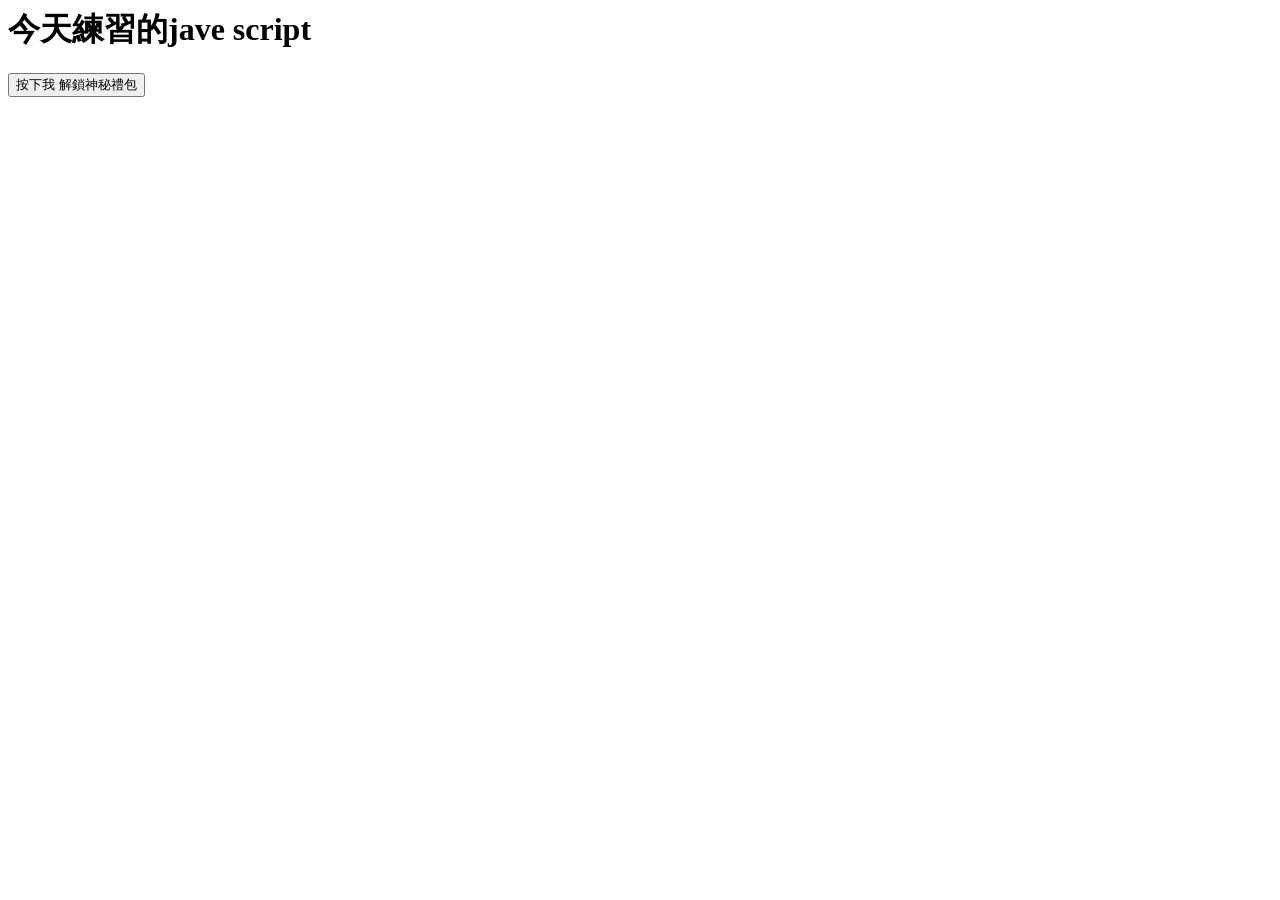
==== js.html @ 96a079f5 "Add files via upload" ====
<HTML>
<HEAD>
<title>今天練習的jave script</title>


</HEAD>
<BODY onclick="document.body.style.background='#F09EA0'">
<h1>今天練習的jave script</h1>
<button onclick="sayhi()">按下我 解鎖神秘禮包</button>
<script>

function sayhi()
{
alert("歡迎來到sss級副本--白客帝國，請努力寫程式，直到你成功用程式養活自己");



}



</script>
</BODY>

</HTML>
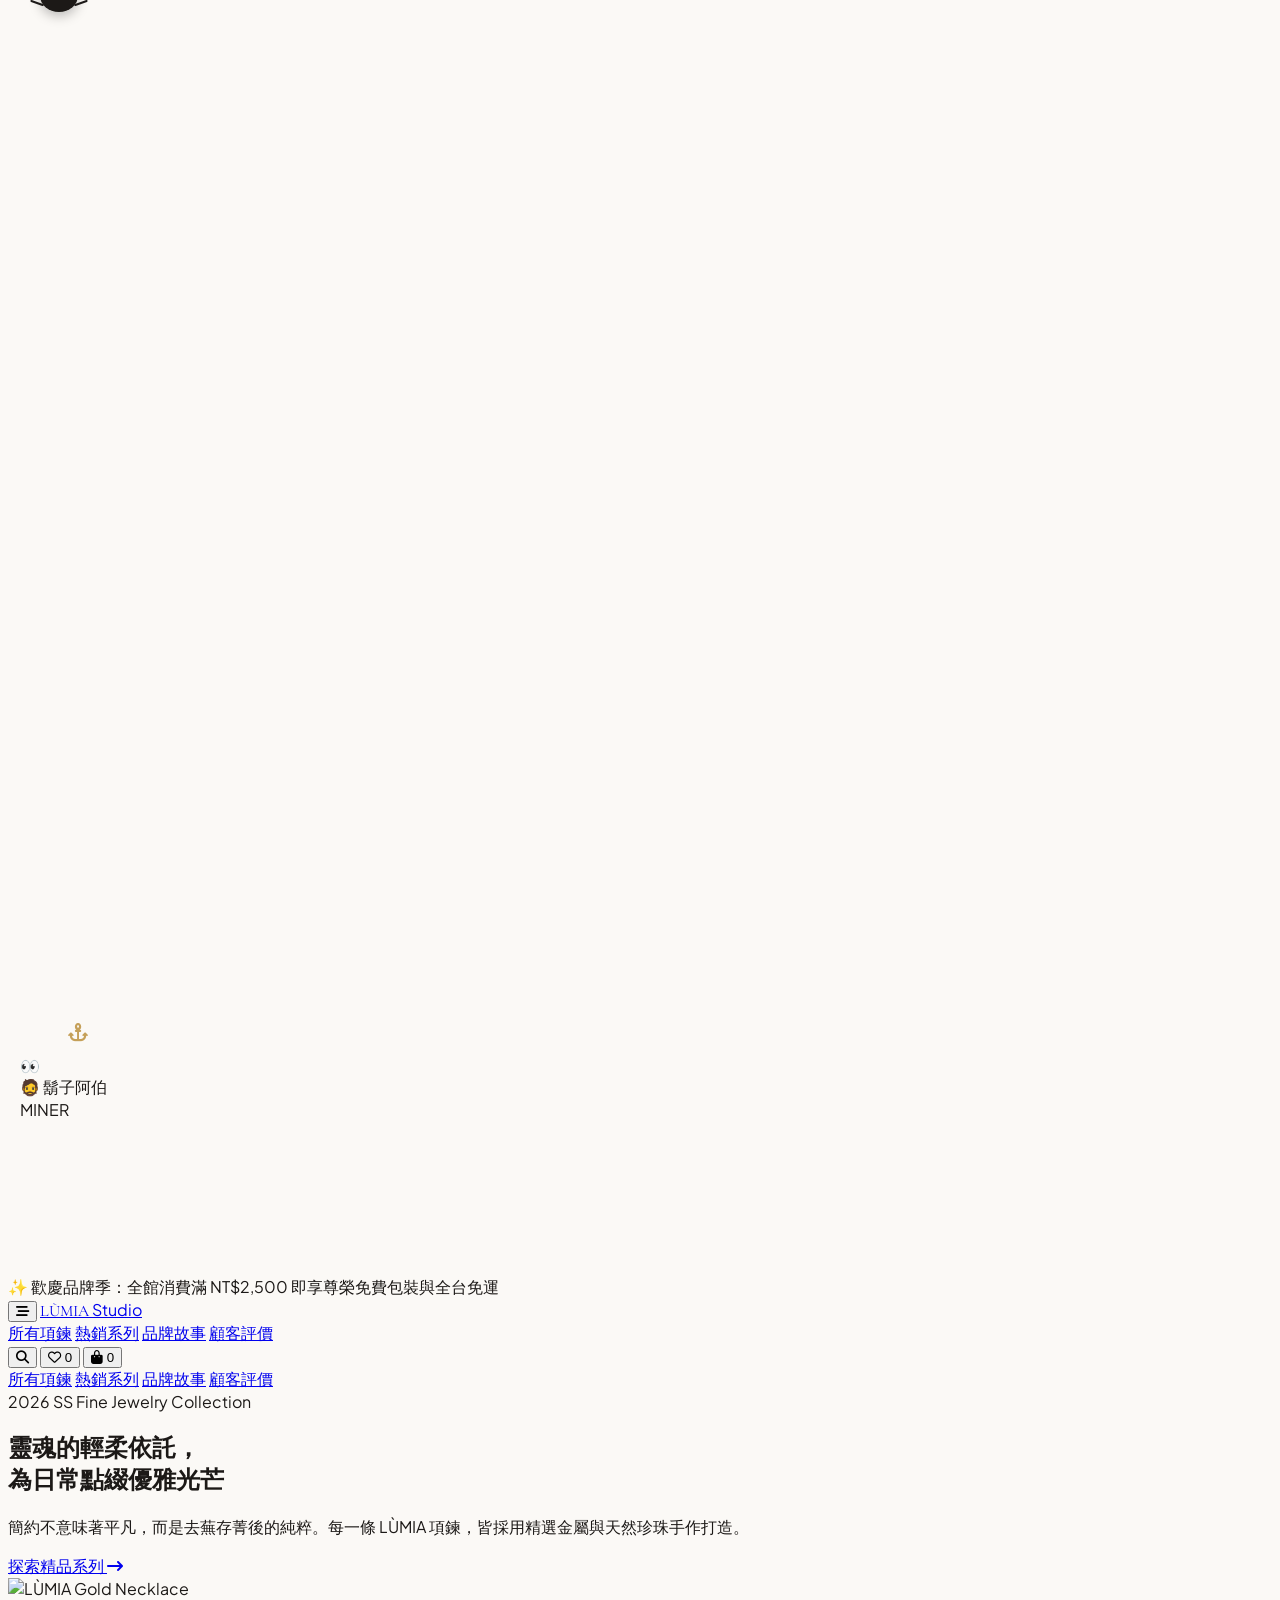
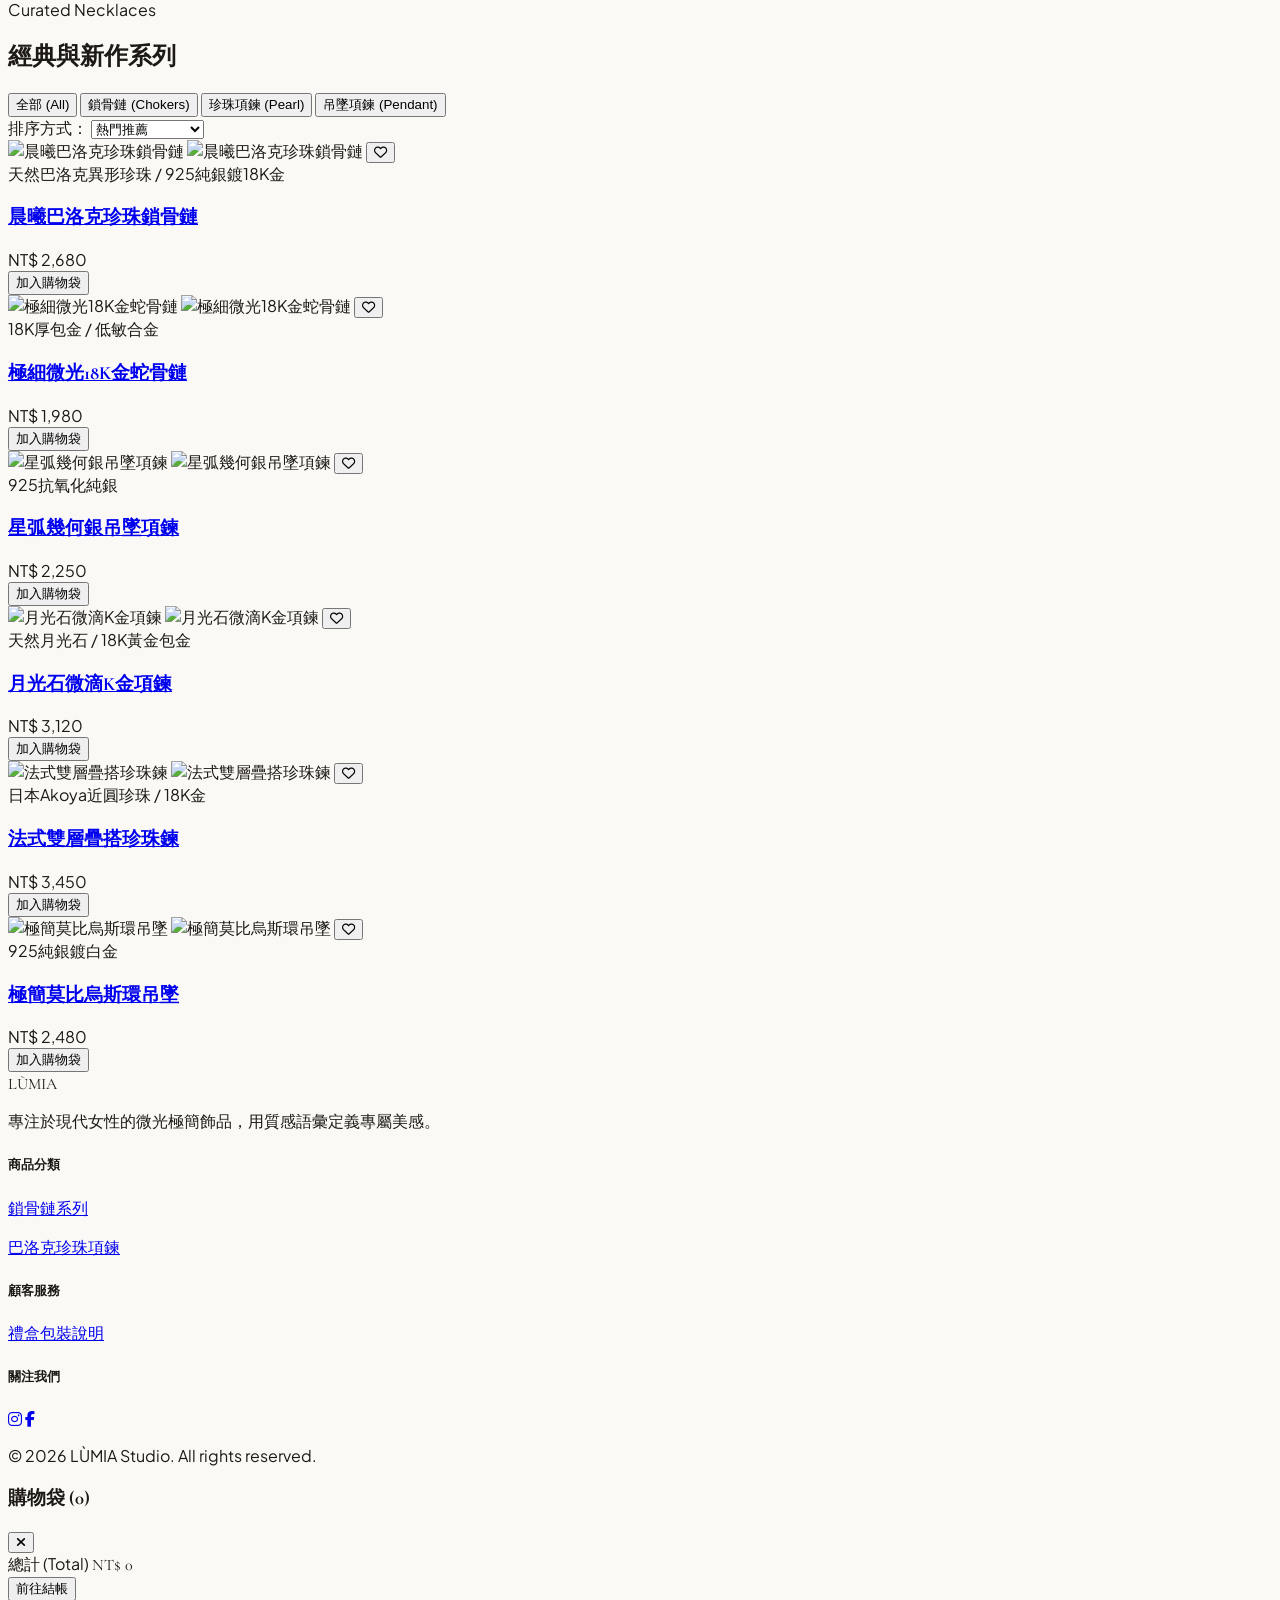
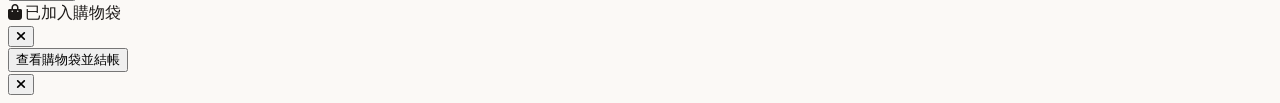
==== commit aad33a2c: "Add files via upload" ====
--- a/js.html
+++ b/js.html
@@ -1,25 +1,1183 @@
-<HTML>
-<HEAD>
-<title>今天練習的jave script</title>
-
-
-</HEAD>
-<BODY onclick="document.body.style.background='#F09EA0'">
-<h1>今天練習的jave script</h1>
-<button onclick="sayhi()">按下我 解鎖神秘禮包</button>
-<script>
-
-function sayhi()
-{
-alert("歡迎來到sss級副本--白客帝國，請努力寫程式，直到你成功用程式養活自己");
-
-
-
-}
-
-
-
-</script>
-</BODY>
-
-</HTML>+<!DOCTYPE html>
+<html lang="zh-TW" class="scroll-smooth">
+<head>
+    <meta charset="UTF-8">
+    <meta name="viewport" content="width=device-width, initial-scale=1.0">
+    <title>LÙMIA Studio | 極簡輕奢飾品．微光雅致項鍊</title>
+    <!-- Tailwind CSS -->
+    <script src="https://cdn.tailwindcss.com"></script>
+    <!-- FontAwesome Icons -->
+    <link rel="stylesheet" href="https://cdnjs.cloudflare.com/ajax/libs/font-awesome/6.4.0/css/all.min.css">
+    <!-- Google Fonts -->
+    <link rel="preconnect" href="https://fonts.googleapis.com">
+    <link rel="preconnect" href="https://fonts.gstatic.com" crossorigin>
+    <link href="https://fonts.googleapis.com/css2?family=Cormorant+Garamond:ital,wght@0,300;0,400;0,600;1,400&family=Plus+Jakarta+Sans:wght@300;400;500;600&family=Press+Start+2P&display=swap" rel="stylesheet">
+
+    <script>
+        tailwind.config = {
+            theme: {
+                extend: {
+                    colors: {
+                        lumia: {
+                            bg: '#FBF9F6',         // 柔和極簡底色
+                            card: '#F5F1EB',       // 卡片背景色
+                            dark: '#1C1917',       // 質感黑
+                            stone: '#57534E',      // 次要文字灰
+                            gold: '#C5A059',       // 精致微光金
+                            goldlight: '#DFCB9B',  // 淺金
+                            sand: '#E7DFD5',       // 線條色
+                        }
+                    },
+                    fontFamily: {
+                        serif: ['"Cormorant Garamond"', 'serif', 'Noto Serif TC'],
+                        sans: ['"Plus Jakarta Sans"', 'sans-serif', 'PingFang TC'],
+                        pixel: ['"Press Start 2P"', 'cursive'],
+                    }
+                }
+            }
+        }
+    </script>
+    <style>
+        body {
+            background-color: #FBF9F6;
+            color: #1C1917;
+            font-family: 'Plus Jakarta Sans', sans-serif;
+            overflow-x: hidden;
+        }
+        .font-serif-title {
+            font-family: 'Cormorant Garamond', serif;
+        }
+        /* Custom Scrollbar */
+        ::-webkit-scrollbar {
+            width: 6px;
+        }
+        ::-webkit-scrollbar-track {
+            background: #FBF9F6;
+        }
+        ::-webkit-scrollbar-thumb {
+            background: #E7DFD5;
+            border-radius: 3px;
+        }
+        ::-webkit-scrollbar-thumb:hover {
+            background: #C5A059;
+        }
+
+        /* 1. Coin Fall Keyframes */
+        @keyframes coinFall {
+            0% {
+                transform: translateY(-50px) rotateY(0deg) scale(0.8);
+                opacity: 1;
+            }
+            80% {
+                opacity: 1;
+            }
+            100% {
+                transform: translateY(calc(100vh + 50px)) rotateY(1080deg) scale(1.1);
+                opacity: 0;
+            }
+        }
+        .animate-coin {
+            position: fixed;
+            z-index: 9999;
+            pointer-events: none;
+            animation: coinFall 2.2s cubic-bezier(0.25, 1, 0.5, 1) forwards;
+        }
+
+        /* 2. Banknote Fall Keyframes */
+        @keyframes noteFall {
+            0% {
+                transform: translateY(-60px) rotateX(0deg) rotateY(0deg) rotateZ(0deg) scale(0.8);
+                opacity: 1;
+            }
+            25% {
+                transform: translateY(25vh) rotateX(45deg) rotateY(180deg) rotateZ(12deg) translateX(30px);
+            }
+            50% {
+                transform: translateY(50vh) rotateX(90deg) rotateY(360deg) rotateZ(-12deg) translateX(-25px);
+            }
+            75% {
+                transform: translateY(75vh) rotateX(135deg) rotateY(540deg) rotateZ(8deg) translateX(20px);
+                opacity: 1;
+            }
+            100% {
+                transform: translateY(calc(100vh + 80px)) rotateX(180deg) rotateY(720deg) rotateZ(0deg) translateX(-10px) scale(1.05);
+                opacity: 0;
+            }
+        }
+        .animate-note {
+            position: fixed;
+            z-index: 9999;
+            pointer-events: none;
+            animation: noteFall 3.2s ease-in-out forwards;
+            box-shadow: 0 4px 10px rgba(0,0,0,0.15);
+            border-radius: 3px;
+            backface-visibility: visible;
+        }
+
+        /* 3. Golden Nugget Fall Keyframes */
+        @keyframes nuggetFall {
+            0% {
+                transform: translateY(-70px) rotate(0deg) scale(0.6);
+                opacity: 1;
+            }
+            80% {
+                opacity: 1;
+            }
+            100% {
+                transform: translateY(calc(100vh + 70px)) rotate(720deg) scale(1.1);
+                opacity: 0;
+            }
+        }
+        .animate-nugget {
+            position: fixed;
+            z-index: 9999;
+            pointer-events: none;
+            animation: nuggetFall 2.5s cubic-bezier(0.5, 0, 0.75, 0) forwards;
+        }
+
+        /* Cute Spider Container */
+        #spiderContainer {
+            position: fixed;
+            top: -160px;
+            left: 40px;
+            z-index: 9990;
+            pointer-events: none;
+            transition: transform 1.2s cubic-bezier(0.34, 1.56, 0.64, 1);
+            display: flex;
+            flex-direction: column;
+            align-items: center;
+        }
+        .spider-thread {
+            width: 1.5px;
+            height: 140px;
+            background: linear-gradient(to bottom, rgba(197, 160, 89, 0.3), rgba(197, 160, 89, 0.9));
+        }
+        .spider-body {
+            width: 38px;
+            height: 32px;
+            background-color: #1C1917;
+            border-radius: 50%;
+            position: relative;
+            box-shadow: 0 4px 12px rgba(0,0,0,0.25);
+            transition: transform 0.3s ease;
+        }
+        @keyframes spiderWiggle {
+            0%, 100% { transform: rotate(0deg) scale(1); }
+            25% { transform: rotate(-15deg) scale(1.1); }
+            75% { transform: rotate(15deg) scale(1.1); }
+        }
+        .spider-dance {
+            animation: spiderWiggle 0.4s ease-in-out infinite;
+        }
+        .spider-eye {
+            width: 6px;
+            height: 6px;
+            background-color: #FFF;
+            border-radius: 50%;
+            position: absolute;
+            top: 10px;
+        }
+        .spider-eye::after {
+            content: '';
+            display: block;
+            width: 3px;
+            height: 3px;
+            background-color: #C5A059;
+            border-radius: 50%;
+            margin-top: 1.5px;
+            margin-left: 1.5px;
+        }
+        .spider-eye.left { left: 10px; }
+        .spider-eye.right { right: 10px; }
+        .spider-leg {
+            position: absolute;
+            width: 14px;
+            height: 2px;
+            background-color: #1C1917;
+            border-radius: 2px;
+        }
+        .spider-leg.l1 { top: 6px; left: -10px; transform: rotate(-25deg); }
+        .spider-leg.l2 { top: 14px; left: -12px; transform: rotate(-5deg); }
+        .spider-leg.l3 { top: 22px; left: -10px; transform: rotate(20deg); }
+        .spider-leg.r1 { top: 6px; right: -10px; transform: rotate(25deg); }
+        .spider-leg.r2 { top: 14px; right: -12px; transform: rotate(5deg); }
+        .spider-leg.r3 { top: 22px; right: -10px; transform: rotate(-20deg); }
+
+        /* Gold Miner Retro Overlay CSS */
+        #minerContainer {
+            position: fixed;
+            bottom: -220px;
+            left: 20px;
+            z-index: 9998;
+            pointer-events: none;
+            transition: transform 0.8s cubic-bezier(0.175, 0.885, 0.32, 1.275);
+        }
+        #minerContainer.active {
+            transform: translateY(-220px);
+        }
+        .miner-bubble {
+            position: absolute;
+            top: -45px;
+            left: 20px;
+            background: #FFF;
+            border: 2px solid #1C1917;
+            padding: 6px 12px;
+            border-radius: 12px;
+            font-family: 'Press Start 2P', monospace;
+            font-size: 10px;
+            color: #C5A059;
+            box-shadow: 2px 2px 0px #1C1917;
+            white-space: nowrap;
+            opacity: 0;
+            transform: scale(0.5);
+            transition: all 0.3s ease;
+        }
+        .miner-bubble.show {
+            opacity: 1;
+            transform: scale(1);
+        }
+        .miner-bubble::after {
+            content: '';
+            position: absolute;
+            bottom: -8px;
+            left: 20px;
+            border-width: 8px 8px 0;
+            border-style: solid;
+            border-color: #1C1917 transparent;
+            display: block;
+            width: 0;
+        }
+
+        /* Mechanical Claw extending upward */
+        #minerClawLine {
+            position: absolute;
+            bottom: 80px;
+            left: 60px;
+            width: 3px;
+            height: 0px;
+            background: #57534E;
+            transition: height 0.6s cubic-bezier(0.25, 1, 0.5, 1);
+            transform-origin: bottom center;
+        }
+        #minerClawHead {
+            position: absolute;
+            top: 0;
+            left: -12px;
+            width: 28px;
+            height: 20px;
+            color: #C5A059;
+            font-size: 18px;
+            transform: translateY(-100%);
+        }
+
+        #miniCartToast {
+            transition: all 0.4s cubic-bezier(0.16, 1, 0.3, 1);
+        }
+    </style>
+</head>
+<body class="relative min-h-screen flex flex-col justify-between selection:bg-lumia-goldlight selection:text-lumia-dark">
+
+    <!-- Canvas for Confetti -->
+    <canvas id="confettiCanvas" class="fixed inset-0 pointer-events-none z-[9999]"></canvas>
+
+    <!-- Canvas for Top-Left Spider Web Drawing -->
+    <canvas id="webCanvas" class="fixed top-0 left-0 w-[360px] h-[360px] pointer-events-none z-[9988]"></canvas>
+
+    <!-- Spider Animation Overlay -->
+    <div id="spiderContainer">
+        <div class="spider-thread"></div>
+        <div class="spider-body" id="spiderBody">
+            <div class="spider-eye left"></div>
+            <div class="spider-eye right"></div>
+            <div class="spider-leg l1"></div>
+            <div class="spider-leg l2"></div>
+            <div class="spider-leg l3"></div>
+            <div class="spider-leg r1"></div>
+            <div class="spider-leg r2"></div>
+            <div class="spider-leg r3"></div>
+        </div>
+    </div>
+
+    <!-- Retro Gold Miner Easter Egg Container -->
+    <div id="minerContainer" class="flex flex-col items-center">
+        <!-- Dialog Bubble -->
+        <div class="miner-bubble" id="minerBubble">JACKPOT! 💎</div>
+        
+        <!-- Claw Container -->
+        <div id="minerClawLine">
+            <div id="minerClawHead"><i class="fa-solid fa-anchor"></i></div>
+        </div>
+
+        <!-- Miner Character Graphic -->
+        <div class="relative w-32 h-32 bg-amber-100 rounded-t-full border-4 border-lumia-dark p-2 flex flex-col items-center justify-end shadow-2xl">
+            <!-- Miner Hat with Headlamp -->
+            <div class="absolute top-2 w-20 h-6 bg-yellow-600 rounded-t-lg border-2 border-lumia-dark flex justify-center items-center">
+                <div class="w-4 h-4 bg-yellow-300 rounded-full border border-lumia-dark animate-pulse shadow-[0_0_8px_#EAB308]"></div>
+            </div>
+            <!-- Beard & Eyes -->
+            <div class="text-center font-bold text-xs text-lumia-dark mt-6">
+                <div class="flex space-x-3 justify-center text-sm"><span>👀</span></div>
+                <div class="bg-amber-800 text-white px-2 py-0.5 rounded mt-1 text-[10px]">🧔 鬍子阿伯</div>
+            </div>
+            <!-- Denim Dungarees -->
+            <div class="w-24 h-10 bg-blue-700 rounded-t-md border-t-2 border-lumia-dark text-[8px] text-white flex items-center justify-center font-pixel">
+                MINER
+            </div>
+        </div>
+    </div>
+
+    <!-- Top Announcement Bar -->
+    <div class="bg-lumia-dark text-lumia-bg text-xs tracking-widest text-center py-2 px-4 uppercase">
+        ✨ 歡慶品牌季：全館消費滿 NT$2,500 即享尊榮免費包裝與全台免運
+    </div>
+
+    <!-- Header Navigation -->
+    <header class="sticky top-0 z-40 bg-lumia-bg/90 backdrop-blur-md border-b border-lumia-sand/50 transition-all duration-300" id="mainHeader">
+        <div class="max-w-7xl mx-auto px-4 sm:px-6 lg:px-8 h-20 flex items-center justify-between">
+            <button id="mobileMenuBtn" onclick="toggleMobileMenu()" class="md:hidden text-lumia-dark p-2 focus:outline-none">
+                <i class="fa-solid fa-bars-staggered text-xl"></i>
+            </button>
+
+            <!-- Brand Logo -->
+            <a href="#" class="flex flex-col items-center group">
+                <span class="font-serif-title text-2xl sm:text-3xl tracking-[0.25em] font-light text-lumia-dark group-hover:text-lumia-gold transition-colors duration-300">LÙMIA</span>
+                <span class="text-[9px] tracking-[0.3em] uppercase text-lumia-stone -mt-1">Studio</span>
+            </a>
+
+            <!-- Desktop Nav Links -->
+            <nav class="hidden md:flex space-x-8 text-sm tracking-widest font-light text-lumia-dark">
+                <a href="#shop" class="hover:text-lumia-gold transition-colors duration-200 py-1 border-b border-transparent hover:border-lumia-gold">所有項鍊</a>
+                <a href="#popular" class="hover:text-lumia-gold transition-colors duration-200 py-1 border-b border-transparent hover:border-lumia-gold">熱銷系列</a>
+                <a href="#about" class="hover:text-lumia-gold transition-colors duration-200 py-1 border-b border-transparent hover:border-lumia-gold">品牌故事</a>
+                <a href="#reviews" class="hover:text-lumia-gold transition-colors duration-200 py-1 border-b border-transparent hover:border-lumia-gold">顧客評價</a>
+            </nav>
+
+            <!-- Header Actions -->
+            <div class="flex items-center space-x-5 text-lumia-dark">
+                <button onclick="alert('搜尋功能已準備就緒，請輸入關聯關鍵字！')" class="hover:text-lumia-gold transition-colors p-1" title="搜尋">
+                    <i class="fa-solid fa-magnifying-glass text-lg"></i>
+                </button>
+                <button onclick="alert('開啟您的願望收藏清單')" class="hover:text-lumia-gold transition-colors p-1 relative" title="收藏清單">
+                    <i class="fa-regular fa-heart text-lg"></i>
+                    <span id="wishlistCount" class="hidden absolute -top-1.5 -right-2 bg-lumia-gold text-white text-[10px] w-4 h-4 rounded-full flex items-center justify-center font-medium">0</span>
+                </button>
+                <button onclick="toggleCartModal()" class="hover:text-lumia-gold transition-colors p-1 relative" title="購物車">
+                    <i class="fa-solid fa-bag-shopping text-lg"></i>
+                    <span id="cartBadge" class="hidden absolute -top-1.5 -right-2 bg-lumia-dark text-white text-[10px] w-4 h-4 rounded-full flex items-center justify-center font-medium">0</span>
+                </button>
+            </div>
+        </div>
+
+        <div id="mobileMenu" class="hidden md:hidden bg-lumia-bg border-b border-lumia-sand px-6 py-6 transition-all">
+            <nav class="flex flex-col space-y-4 text-center tracking-widest text-sm">
+                <a href="#shop" onclick="closeMobileMenu()" class="py-2 border-b border-lumia-sand/40">所有項鍊</a>
+                <a href="#popular" onclick="closeMobileMenu()" class="py-2 border-b border-lumia-sand/40">熱銷系列</a>
+                <a href="#about" onclick="closeMobileMenu()" class="py-2 border-b border-lumia-sand/40">品牌故事</a>
+                <a href="#reviews" onclick="closeMobileMenu()" class="py-2">顧客評價</a>
+            </nav>
+        </div>
+    </header>
+
+    <section class="relative bg-lumia-card/50 overflow-hidden py-16 lg:py-24 border-b border-lumia-sand/40">
+        <div class="max-w-7xl mx-auto px-4 sm:px-6 lg:px-8">
+            <div class="grid grid-cols-1 lg:grid-cols-12 gap-12 items-center">
+                
+                <div class="lg:col-span-5 space-y-6 text-center lg:text-left z-10">
+                    <div class="inline-block px-3 py-1 bg-lumia-sand/50 rounded-full text-xs tracking-widest text-lumia-stone uppercase">
+                        2026 SS Fine Jewelry Collection
+                    </div>
+                    <h1 class="font-serif-title text-4xl sm:text-5xl lg:text-6xl font-light text-lumia-dark leading-tight">
+                        靈魂的輕柔依託，<br>
+                        <span class="italic font-normal text-lumia-gold">為日常點綴優雅光芒</span>
+                    </h1>
+                    <p class="text-lumia-stone font-light leading-relaxed text-sm sm:text-base max-w-md mx-auto lg:mx-0">
+                        簡約不意味著平凡，而是去蕪存菁後的純粹。每一條 LÙMIA 項鍊，皆採用精選金屬與天然珍珠手作打造。
+                    </p>
+                    <div class="pt-4 flex flex-col sm:flex-row gap-4 justify-center lg:justify-start">
+                        <a href="#shop" class="inline-flex items-center justify-center px-8 py-3.5 bg-lumia-dark text-lumia-bg text-sm tracking-widest hover:bg-lumia-gold transition-colors duration-300 shadow-sm rounded-none">
+                            探索精品系列 <i class="fa-solid fa-arrow-right-long ml-3 text-xs"></i>
+                        </a>
+                    </div>
+                </div>
+
+                <div class="lg:col-span-7 relative">
+                    <div class="relative mx-auto max-w-md lg:max-w-none">
+                        <div class="aspect-[4/5] sm:aspect-[16/11] rounded-2xl overflow-hidden shadow-2xl relative">
+                            <img src="https://images.unsplash.com/photo-1599643478518-a784e5dc4c8f?q=80&w=1200&auto=format&fit=crop" 
+                                 alt="LÙMIA Gold Necklace" 
+                                 class="w-full h-full object-cover transform hover:scale-105 transition-transform duration-700 ease-out">
+                            <div class="absolute inset-0 bg-gradient-to-t from-black/30 via-transparent to-transparent"></div>
+                        </div>
+                    </div>
+                </div>
+
+            </div>
+        </div>
+    </section>
+
+    <main class="max-w-7xl mx-auto px-4 sm:px-6 lg:px-8 py-16 flex-grow" id="shop">
+        
+        <div class="text-center max-w-2xl mx-auto mb-12 space-y-3">
+            <span class="text-xs tracking-[0.3em] uppercase text-lumia-gold font-medium">Curated Necklaces</span>
+            <h2 class="font-serif-title text-3xl sm:text-4xl text-lumia-dark font-light">經典與新作系列</h2>
+            <div class="w-12 h-[1px] bg-lumia-gold mx-auto"></div>
+        </div>
+
+        <div class="flex flex-col md:flex-row justify-between items-center pb-8 border-b border-lumia-sand gap-6">
+            <div class="flex flex-wrap justify-center gap-2 sm:gap-3" id="categoryFilters">
+                <button onclick="filterCategory('all')" class="cat-btn active border border-lumia-dark bg-lumia-dark text-white px-4 py-2 text-xs tracking-wider transition-all duration-200">
+                    全部 (All)
+                </button>
+                <button onclick="filterCategory('choker')" class="cat-btn border border-lumia-sand bg-white text-lumia-dark hover:border-lumia-dark px-4 py-2 text-xs tracking-wider transition-all duration-200">
+                    鎖骨鏈 (Chokers)
+                </button>
+                <button onclick="filterCategory('pearl')" class="cat-btn border border-lumia-sand bg-white text-lumia-dark hover:border-lumia-dark px-4 py-2 text-xs tracking-wider transition-all duration-200">
+                    珍珠項鍊 (Pearl)
+                </button>
+                <button onclick="filterCategory('pendant')" class="cat-btn border border-lumia-sand bg-white text-lumia-dark hover:border-lumia-dark px-4 py-2 text-xs tracking-wider transition-all duration-200">
+                    吊墜項鍊 (Pendant)
+                </button>
+            </div>
+
+            <div class="flex items-center space-x-2 text-xs text-lumia-stone">
+                <label for="sortSelect" class="whitespace-nowrap">排序方式：</label>
+                <select id="sortSelect" onchange="handleSortChange()" class="bg-white border border-lumia-sand rounded-none px-3 py-2 text-xs text-lumia-dark focus:outline-none focus:border-lumia-gold cursor-pointer">
+                    <option value="featured">熱門推薦</option>
+                    <option value="price-low">價格：由低到高</option>
+                    <option value="price-high">價格：由高到低</option>
+                </select>
+            </div>
+        </div>
+
+        <div id="productGrid" class="grid grid-cols-1 sm:grid-cols-2 lg:grid-cols-3 gap-x-8 gap-y-12 mt-10">
+            <!-- Dynamic Ingestion -->
+        </div>
+
+    </main>
+
+    <footer class="bg-lumia-bg border-t border-lumia-sand/60 py-12 text-lumia-stone text-xs mt-12">
+        <div class="max-w-7xl mx-auto px-4 sm:px-6 lg:px-8 grid grid-cols-1 md:grid-cols-4 gap-8">
+            <div class="space-y-3">
+                <span class="font-serif-title text-2xl tracking-[0.2em] font-light text-lumia-dark">LÙMIA</span>
+                <p class="font-light text-lumia-stone leading-relaxed">專注於現代女性的微光極簡飾品，用質感語彙定義專屬美感。</p>
+            </div>
+            <div class="space-y-2">
+                <h5 class="text-lumia-dark font-medium uppercase tracking-wider mb-3">商品分類</h5>
+                <p><a href="#shop" onclick="filterCategory('choker')" class="hover:text-lumia-gold">鎖骨鏈系列</a></p>
+                <p><a href="#shop" onclick="filterCategory('pearl')" class="hover:text-lumia-gold">巴洛克珍珠項鍊</a></p>
+            </div>
+            <div class="space-y-2">
+                <h5 class="text-lumia-dark font-medium uppercase tracking-wider mb-3">顧客服務</h5>
+                <p><a href="javascript:void(0)" onclick="alert('全館皆附贈精品提袋與擦拭布')" class="hover:text-lumia-gold">禮盒包裝說明</a></p>
+            </div>
+            <div class="space-y-3">
+                <h5 class="text-lumia-dark font-medium uppercase tracking-wider mb-3">關注我們</h5>
+                <div class="flex space-x-4 text-base text-lumia-dark">
+                    <a href="#" class="hover:text-lumia-gold"><i class="fa-brands fa-instagram"></i></a>
+                    <a href="#" class="hover:text-lumia-gold"><i class="fa-brands fa-facebook-f"></i></a>
+                </div>
+            </div>
+        </div>
+        <div class="max-w-7xl mx-auto px-4 sm:px-6 lg:px-8 mt-12 pt-6 border-t border-lumia-sand/40 flex justify-between items-center text-[11px]">
+            <p>&copy; 2026 LÙMIA Studio. All rights reserved.</p>
+        </div>
+    </footer>
+
+    <!-- Slide-over Shopping Cart Drawer -->
+    <div id="cartModal" class="fixed inset-0 z-50 overflow-hidden pointer-events-none transition-opacity duration-300 opacity-0">
+        <div id="cartBackdrop" onclick="toggleCartModal()" class="absolute inset-0 bg-black/40 backdrop-blur-sm transition-opacity"></div>
+        <div class="fixed inset-y-0 right-0 max-w-full flex pl-10">
+            <div class="w-screen max-w-md bg-lumia-bg shadow-2xl flex flex-col pointer-events-auto transform translate-x-full transition-transform duration-300 ease-in-out" id="cartPanel">
+                <div class="p-6 border-b border-lumia-sand flex items-center justify-between">
+                    <h3 class="font-serif-title text-xl text-lumia-dark font-normal">購物袋 (<span id="cartCountHeader">0</span>)</h3>
+                    <button onclick="toggleCartModal()" class="text-lumia-stone hover:text-lumia-dark">
+                        <i class="fa-solid fa-xmark text-lg"></i>
+                    </button>
+                </div>
+                <div id="cartItemsContainer" class="flex-grow overflow-y-auto p-6 space-y-6"></div>
+                <div class="p-6 border-t border-lumia-sand bg-white space-y-4">
+                    <div class="flex justify-between text-sm font-medium text-lumia-dark pt-2 border-t border-lumia-sand">
+                        <span>總計 (Total)</span>
+                        <span id="cartTotal" class="text-base font-serif-title font-semibold text-lumia-gold">NT$ 0</span>
+                    </div>
+                    <button onclick="handleCheckout()" class="w-full bg-lumia-dark text-white py-3.5 text-xs tracking-widest uppercase hover:bg-lumia-gold transition-colors duration-300 font-medium">
+                        前往結帳
+                    </button>
+                </div>
+            </div>
+        </div>
+    </div>
+
+    <!-- Floating Mini Cart Tooltip Notification -->
+    <div id="miniCartToast" class="fixed top-24 right-6 z-50 max-w-sm w-full bg-white border border-lumia-sand shadow-2xl rounded-none p-4 transform translate-y-[-20px] opacity-0 pointer-events-none">
+        <div class="flex items-center justify-between border-b border-lumia-sand/40 pb-2 mb-3">
+            <div class="flex items-center space-x-2 text-lumia-gold text-xs font-semibold uppercase tracking-wider">
+                <i class="fa-solid fa-bag-shopping"></i>
+                <span>已加入購物袋</span>
+            </div>
+            <button onclick="closeMiniCartToast()" class="text-lumia-stone hover:text-lumia-dark text-xs"><i class="fa-solid fa-xmark"></i></button>
+        </div>
+        <div id="miniCartContent" class="flex space-x-4 items-center"></div>
+        <button onclick="toggleCartModal(); closeMiniCartToast();" class="mt-3 w-full bg-lumia-dark text-white text-[11px] py-2 uppercase tracking-widest hover:bg-lumia-gold transition-colors">
+            查看購物袋並結帳
+        </button>
+    </div>
+
+    <!-- Quick View Product Modal -->
+    <div id="quickViewModal" class="fixed inset-0 z-50 flex items-center justify-center p-4 bg-black/50 backdrop-blur-sm opacity-0 pointer-events-none transition-opacity duration-300">
+        <div class="bg-lumia-bg max-w-3xl w-full rounded-none overflow-hidden shadow-2xl relative transform scale-95 transition-transform duration-300 max-h-[90vh] overflow-y-auto" id="quickViewContent">
+            <button onclick="closeQuickView()" class="absolute top-4 right-4 text-lumia-dark hover:text-lumia-gold z-10 p-2">
+                <i class="fa-solid fa-xmark text-xl"></i>
+            </button>
+            <div id="quickViewBody" class="grid grid-cols-1 md:grid-cols-2"></div>
+        </div>
+    </div>
+
+    <script>
+        const products = [
+            {
+                id: 'lum-01',
+                name: '晨曦巴洛克珍珠鎖骨鏈',
+                category: 'pearl',
+                price: 2680,
+                material: '天然巴洛克異形珍珠 / 925純銀鍍18K金',
+                image: 'https://images.unsplash.com/photo-1599643478518-a784e5dc4c8f?q=80&w=800&auto=format&fit=crop',
+                hoverImage: 'https://images.unsplash.com/photo-1535632066927-ab7c9ab60908?q=80&w=800&auto=format&fit=crop',
+                description: '獨一無二的天然巴洛克珍珠，溫潤無瑕的光澤感，貼合鎖骨線條。',
+            },
+            {
+                id: 'lum-02',
+                name: '極細微光18K金蛇骨鏈',
+                category: 'choker',
+                price: 1980,
+                material: '18K厚包金 / 低敏合金',
+                image: 'https://images.unsplash.com/photo-1611591475155-4282faa23235?q=80&w=800&auto=format&fit=crop',
+                hoverImage: 'https://images.unsplash.com/photo-1599643478518-a784e5dc4c8f?q=80&w=800&auto=format&fit=crop',
+                description: '宛如第二層肌膚般貼合流暢，極細平滑蛇骨鍛造，展現奢華金屬光澤。',
+            },
+            {
+                id: 'lum-03',
+                name: '星弧幾何銀吊墜項鍊',
+                category: 'pendant',
+                price: 2250,
+                material: '925抗氧化純銀',
+                image: 'https://images.unsplash.com/photo-1515562141207-7a88fb7ce338?q=80&w=800&auto=format&fit=crop',
+                hoverImage: 'https://images.unsplash.com/photo-1611591475155-4282faa23235?q=80&w=800&auto=format&fit=crop',
+                description: '簡約圓弧拋光設計，捕捉夜空微光的靈感，純銀質感冷冽優雅。',
+            },
+            {
+                id: 'lum-04',
+                name: '月光石微滴K金項鍊',
+                category: 'pendant',
+                price: 3120,
+                material: '天然月光石 / 18K黃金包金',
+                image: 'https://images.unsplash.com/photo-1603561591411-07134e71a2a9?q=80&w=800&auto=format&fit=crop',
+                hoverImage: 'https://images.unsplash.com/photo-1515562141207-7a88fb7ce338?q=80&w=800&auto=format&fit=crop',
+                description: '水滴形切面天然月光石，透出淡淡藍暈微光，帶來溫柔舒緩的能量。',
+            },
+            {
+                id: 'lum-05',
+                name: '法式雙層疊搭珍珠鍊',
+                category: 'pearl',
+                price: 3450,
+                material: '日本Akoya近圓珍珠 / 18K金',
+                image: 'https://images.unsplash.com/photo-1535632066927-ab7c9ab60908?q=80&w=800&auto=format&fit=crop',
+                hoverImage: 'https://images.unsplash.com/photo-1599643478518-a784e5dc4c8f?q=80&w=800&auto=format&fit=crop',
+                description: '結合細精鍊與小顆珍珠的層次感，一條即可完成精心規劃的法式優雅疊搭。',
+            },
+            {
+                id: 'lum-06',
+                name: '極簡莫比烏斯環吊墜',
+                category: 'pendant',
+                price: 2480,
+                material: '925純銀鍍白金',
+                image: 'https://images.unsplash.com/photo-1599643477877-530eb83abc8e?q=80&w=800&auto=format&fit=crop',
+                hoverImage: 'https://images.unsplash.com/photo-1603561591411-07134e71a2a9?q=80&w=800&auto=format&fit=crop',
+                description: '代表無限愛意與循環的莫比烏斯環，霧面與亮面交錯拋光，低調有哲學質感。',
+            }
+        ];
+
+        let cart = [];
+        let wishlist = [];
+        let currentFilter = 'all';
+        let currentSort = 'featured';
+        let totalAddToCartClicks = 0;
+
+        window.addEventListener('DOMContentLoaded', () => {
+            renderProducts();
+            initConfettiCanvas();
+            initWebCanvas();
+        });
+
+        /* --- 1. CONFETTI BURST --- */
+        let canvas, ctx;
+        let confettiParticles = [];
+
+        function initConfettiCanvas() {
+            canvas = document.getElementById('confettiCanvas');
+            ctx = canvas.getContext('2d');
+            resizeCanvas();
+            window.addEventListener('resize', resizeCanvas);
+            requestAnimationFrame(updateConfetti);
+        }
+
+        function resizeCanvas() {
+            canvas.width = window.innerWidth;
+            canvas.height = window.innerHeight;
+        }
+
+        function triggerConfettiBurst(x, y) {
+            const colors = ['#C5A059', '#DFCB9B', '#E7DFD5', '#1C1917', '#F5F1EB'];
+            const directions = [-1, 1];
+            
+            directions.forEach(dir => {
+                for (let i = 0; i < 30; i++) {
+                    confettiParticles.push({
+                        x: x + (dir * 15),
+                        y: y,
+                        vx: (Math.random() * 8 + 2) * dir,
+                        vy: -(Math.random() * 10 + 4),
+                        size: Math.random() * 7 + 4,
+                        color: colors[Math.floor(Math.random() * colors.length)],
+                        rotation: Math.random() * 360,
+                        rotationSpeed: (Math.random() - 0.5) * 10,
+                        opacity: 1,
+                        gravity: 0.35
+                    });
+                }
+            });
+        }
+
+        function updateConfetti() {
+            ctx.clearRect(0, 0, canvas.width, canvas.height);
+            for (let i = confettiParticles.length - 1; i >= 0; i--) {
+                let p = confettiParticles[i];
+                p.x += p.vx;
+                p.y += p.vy;
+                p.vy += p.gravity;
+                p.rotation += p.rotationSpeed;
+                p.opacity -= 0.015;
+
+                ctx.save();
+                ctx.translate(p.x, p.y);
+                ctx.rotate((p.rotation * Math.PI) / 180);
+                ctx.globalAlpha = Math.max(0, p.opacity);
+                ctx.fillStyle = p.color;
+                ctx.fillRect(-p.size / 2, -p.size / 2, p.size, p.size);
+                ctx.restore();
+
+                if (p.opacity <= 0 || p.y > canvas.height) {
+                    confettiParticles.splice(i, 1);
+                }
+            }
+            requestAnimationFrame(updateConfetti);
+        }
+
+        /* --- STREAMING_CHUNK:Implementing falling physics logic (Coins, Notes, Golden Nuggets)... --- */
+        const banknotes = [
+            { name: 'USD $100', code: '$100', symbol: '$', bg: 'linear-gradient(135deg, #1e4620, #2e7d32)', border: '#81c784', text: '#e8f5e9' },
+            { name: 'EUR €50', code: '€50', symbol: '€', bg: 'linear-gradient(135deg, #e65100, #ff9800)', border: '#ffe0b2', text: '#fff3e0' },
+            { name: 'JPY ¥10000', code: '¥10000', symbol: '¥', bg: 'linear-gradient(135deg, #4a148c, #7b1fa2)', border: '#e1bee7', text: '#f3e5f5' },
+            { name: 'TWD NT$1000', code: 'NT$1000', symbol: '$', bg: 'linear-gradient(135deg, #0d47a1, #1e88e5)', border: '#bbdefb', text: '#e3f2fd' },
+            { name: 'GBP £50', code: '£50', symbol: '£', bg: 'linear-gradient(135deg, #b71c1c, #e53935)', border: '#ffcdd2', text: '#ffebee' }
+        ];
+
+        function triggerProgressiveFallingItems() {
+            // Click 10+: Falling Golden Nuggets
+            if (totalAddToCartClicks >= 10) {
+                const nuggetCount = 14;
+                for (let k = 0; k < nuggetCount; k++) {
+                    setTimeout(() => {
+                        const nugget = document.createElement('div');
+                        nugget.className = 'animate-nugget flex items-center justify-center';
+                        nugget.style.left = `${Math.random() * 85 + 5}vw`;
+                        
+                        // Solid Gold Bar / Nugget HTML
+                        nugget.innerHTML = `
+                            <div class="w-12 h-8 bg-gradient-to-tr from-yellow-700 via-yellow-400 to-amber-200 rounded-sm border-2 border-yellow-200 shadow-[0_0_15px_rgba(234,179,8,0.8)] flex items-center justify-center transform rotate-12">
+                                <span class="text-[9px] font-bold text-amber-950 font-serif tracking-tighter">999.9 GOLD</span>
+                            </div>
+                        `;
+                        document.body.appendChild(nugget);
+
+                        setTimeout(() => nugget.remove(), 2600);
+                    }, k * 130);
+                }
+            } 
+            // Click 8 - 9: Banknotes + Coins
+            else if (totalAddToCartClicks >= 8) {
+                const coinCount = 8;
+                for (let i = 0; i < coinCount; i++) {
+                    setTimeout(() => {
+                        const coin = document.createElement('div');
+                        coin.className = 'animate-coin text-lumia-gold text-2xl';
+                        coin.style.left = `${Math.random() * 85 + 5}vw`;
+                        coin.innerHTML = `<i class="fa-solid fa-coins filter drop-shadow-md"></i>`;
+                        document.body.appendChild(coin);
+                        setTimeout(() => coin.remove(), 2300);
+                    }, i * 140);
+                }
+
+                const noteCount = 10;
+                for (let j = 0; j < noteCount; j++) {
+                    setTimeout(() => {
+                        const template = banknotes[Math.floor(Math.random() * banknotes.length)];
+                        const note = document.createElement('div');
+                        note.className = 'animate-note flex items-center justify-between px-2 py-1 select-none';
+                        note.style.left = `${Math.random() * 85 + 5}vw`;
+                        note.style.width = '90px';
+                        note.style.height = '48px';
+                        note.style.background = template.bg;
+                        note.style.border = `1px solid ${template.border}`;
+                        note.style.color = template.text;
+
+                        note.innerHTML = `
+                            <div class="flex flex-col justify-between h-full leading-none">
+                                <span class="text-[9px] font-bold tracking-tighter opacity-90">${template.code}</span>
+                                <span class="text-[7px] font-serif tracking-widest opacity-75">LÙMIA BANK</span>
+                            </div>
+                            <div class="w-6 h-6 rounded-full border border-white/30 flex items-center justify-center text-xs font-bold bg-white/10">
+                                ${template.symbol}
+                            </div>
+                        `;
+                        document.body.appendChild(note);
+                        setTimeout(() => note.remove(), 3300);
+                    }, j * 180);
+                }
+            } 
+            // Click 1 - 7: Classic Coin Rain
+            else {
+                for (let i = 0; i < 8; i++) {
+                    setTimeout(() => {
+                        const coin = document.createElement('div');
+                        coin.className = 'animate-coin text-lumia-gold text-2xl';
+                        coin.style.left = `${Math.random() * 85 + 5}vw`;
+                        coin.innerHTML = `<i class="fa-solid fa-coins filter drop-shadow-md"></i>`;
+                        document.body.appendChild(coin);
+                        setTimeout(() => coin.remove(), 2300);
+                    }, i * 140);
+                }
+            }
+        }
+
+        /* --- 3. SPIDER WEB & "LOVE YOU" CANVAS --- */
+        let webCanvas, webCtx;
+        let webSparkles = [];
+
+        function initWebCanvas() {
+            webCanvas = document.getElementById('webCanvas');
+            webCtx = webCanvas.getContext('2d');
+            webCanvas.width = 360;
+            webCanvas.height = 360;
+            requestAnimationFrame(animateWebSparkles);
+        }
+
+        function drawProgressiveWeb(stage) {
+            webCtx.clearRect(0, 0, webCanvas.width, webCanvas.height);
+            const cx = 40;
+            const cy = 0;
+
+            webCtx.save();
+            webCtx.strokeStyle = 'rgba(197, 160, 89, 0.45)';
+            webCtx.lineWidth = 1.2;
+
+            const maxRays = Math.min(8, stage * 2);
+            const rayAngles = [15, 30, 45, 60, 75, 85];
+            
+            for (let i = 0; i < maxRays; i++) {
+                const angle = (rayAngles[i] || (i * 12 + 10)) * (Math.PI / 180);
+                const rayLength = 120 + stage * 30;
+                const ex = cx + Math.cos(angle) * rayLength;
+                const ey = cy + Math.sin(angle) * rayLength;
+
+                webCtx.beginPath();
+                webCtx.moveTo(cx, cy);
+                webCtx.lineTo(ex, ey);
+                webCtx.stroke();
+            }
+
+            const spiralRings = Math.min(5, stage + 1);
+            for (let r = 1; r <= spiralRings; r++) {
+                const radius = r * (18 + stage * 4);
+                webCtx.beginPath();
+                for (let i = 0; i < maxRays; i++) {
+                    const angle = (rayAngles[i] || (i * 12 + 10)) * (Math.PI / 180);
+                    const px = cx + Math.cos(angle) * radius;
+                    const py = cy + Math.sin(angle) * radius;
+                    if (i === 0) webCtx.moveTo(px, py);
+                    else webCtx.lineTo(px, py);
+                }
+                webCtx.stroke();
+            }
+
+            // Click 5+: Crisp & Elegant "LOVE YOU" Silk Text
+            if (stage >= 5) {
+                const textX = 65;
+                const textY = 140;
+
+                webCtx.save();
+                webCtx.font = "bold 28px 'Cormorant Garamond', serif";
+                webCtx.strokeStyle = "rgba(28, 25, 23, 0.85)";
+                webCtx.lineWidth = 4;
+                webCtx.lineJoin = "round";
+                webCtx.strokeText("LOVE YOU", textX, textY);
+
+                webCtx.fillStyle = '#C5A059';
+                webCtx.shadowColor = 'rgba(197, 160, 89, 0.5)';
+                webCtx.shadowBlur = 6;
+                webCtx.fillText("LOVE YOU", textX, textY);
+                webCtx.restore();
+
+                webCtx.save();
+                webCtx.strokeStyle = '#C5A059';
+                webCtx.lineWidth = 2;
+                webCtx.shadowColor = 'rgba(28, 25, 23, 0.4)';
+                webCtx.shadowBlur = 3;
+                webCtx.beginPath();
+                webCtx.moveTo(60, 150);
+                webCtx.bezierCurveTo(90, 165, 140, 165, 175, 150);
+                webCtx.stroke();
+                webCtx.restore();
+
+                if (webSparkles.length < 15) {
+                    webSparkles.push({
+                        x: 50 + Math.random() * 140,
+                        y: 165 + Math.random() * 25,
+                        vx: (Math.random() - 0.5) * 0.8,
+                        vy: Math.random() * 0.6 + 0.2,
+                        size: Math.random() * 2 + 1,
+                        alpha: 1,
+                        color: Math.random() > 0.5 ? '#DFCB9B' : '#FFFFFF'
+                    });
+                }
+            }
+
+            webCtx.restore();
+        }
+
+        function animateWebSparkles() {
+            if (totalAddToCartClicks >= 5 && webCtx) {
+                drawProgressiveWeb(5);
+                for (let i = webSparkles.length - 1; i >= 0; i--) {
+                    let s = webSparkles[i];
+                    s.x += s.vx;
+                    s.y += s.vy;
+                    s.alpha -= 0.015;
+
+                    webCtx.save();
+                    webCtx.globalAlpha = Math.max(0, s.alpha);
+                    webCtx.fillStyle = s.color;
+                    webCtx.beginPath();
+                    webCtx.arc(s.x, s.y, s.size, 0, Math.PI * 2);
+                    webCtx.fill();
+                    webCtx.restore();
+
+                    if (s.alpha <= 0) webSparkles.splice(i, 1);
+                }
+            }
+            requestAnimationFrame(animateWebSparkles);
+        }
+
+        /* --- STREAMING_CHUNK:Implementing Gold Miner claw extension and dialog logic... --- */
+        let minerTimer = null;
+        function triggerRetroMinerEasterEgg() {
+            if (totalAddToCartClicks < 10) return;
+
+            const miner = document.getElementById('minerContainer');
+            const bubble = document.getElementById('minerBubble');
+            const clawLine = document.getElementById('minerClawLine');
+
+            const phrases = ["JACKPOT!", "GOLDEN HOUR!", "BIG WIN! 💰", "GOT GOLD!", "999.9 GOLD!"];
+            bubble.innerText = phrases[Math.floor(Math.random() * phrases.length)];
+
+            miner.classList.add('active');
+
+            // Extend claw upward to catch gold nuggets
+            setTimeout(() => {
+                clawLine.style.height = '180px';
+                setTimeout(() => {
+                    bubble.classList.add('show');
+                    clawLine.style.height = '0px';
+                }, 600);
+            }, 300);
+
+            clearTimeout(minerTimer);
+            minerTimer = setTimeout(() => {
+                bubble.classList.remove('show');
+                miner.classList.remove('active');
+            }, 4500);
+        }
+
+        /* --- 5. SPIDER DROP ANIMATION --- */
+        let spiderTimer = null;
+        function triggerSpiderDrop() {
+            const spider = document.getElementById('spiderContainer');
+            const spiderBody = document.getElementById('spiderBody');
+
+            const dropDistance = totalAddToCartClicks >= 5 ? 260 : 210;
+            spider.style.transform = `translateY(${dropDistance}px)`;
+
+            drawProgressiveWeb(totalAddToCartClicks);
+
+            clearTimeout(spiderTimer);
+
+            if (totalAddToCartClicks >= 5) {
+                spiderBody.classList.add('spider-dance');
+                spiderTimer = setTimeout(() => {
+                    spiderBody.classList.remove('spider-dance');
+                    spider.style.transform = 'translateY(0px)';
+                }, 4000);
+            } else {
+                spiderTimer = setTimeout(() => {
+                    spider.style.transform = 'translateY(0px)';
+                }, 2500);
+            }
+        }
+
+        /* --- 6. MINI CART TOAST & UI RENDERERS --- */
+        let miniCartTimer = null;
+        function showMiniCartToast(product, length) {
+            const toast = document.getElementById('miniCartToast');
+            const content = document.getElementById('miniCartContent');
+
+            content.innerHTML = `
+                <img src="${product.image}" alt="${product.name}" class="w-12 h-14 object-cover bg-lumia-card">
+                <div class="text-xs space-y-0.5">
+                    <h5 class="font-medium text-lumia-dark">${product.name}</h5>
+                    <p class="text-[11px] text-lumia-stone">長度：${length}</p>
+                    <p class="font-semibold text-lumia-gold">NT$ ${product.price.toLocaleString()}</p>
+                </div>
+            `;
+
+            toast.classList.remove('opacity-0', 'pointer-events-none', 'translate-y-[-20px]');
+            toast.classList.add('opacity-100', 'translate-y-0');
+
+            clearTimeout(miniCartTimer);
+            miniCartTimer = setTimeout(() => {
+                closeMiniCartToast();
+            }, 4000);
+        }
+
+        function closeMiniCartToast() {
+            const toast = document.getElementById('miniCartToast');
+            toast.classList.add('opacity-0', 'pointer-events-none', 'translate-y-[-20px]');
+            toast.classList.remove('opacity-100', 'translate-y-0');
+        }
+
+        function renderProducts() {
+            const grid = document.getElementById('productGrid');
+            grid.innerHTML = '';
+
+            let filtered = products.filter(p => {
+                if (currentFilter === 'all') return true;
+                return p.category === currentFilter;
+            });
+
+            if (currentSort === 'price-low') filtered.sort((a, b) => a.price - b.price);
+            if (currentSort === 'price-high') filtered.sort((a, b) => b.price - a.price);
+
+            filtered.forEach(p => {
+                const isWishlisted = wishlist.includes(p.id);
+                const card = document.createElement('div');
+                card.className = 'group flex flex-col justify-between space-y-4';
+                card.innerHTML = `
+                    <div class="relative overflow-hidden aspect-[4/5] bg-lumia-card cursor-pointer" onclick="openQuickView('${p.id}')">
+                        <img src="${p.image}" alt="${p.name}" class="w-full h-full object-cover transition-transform duration-700 ease-out group-hover:scale-105">
+                        <img src="${p.hoverImage}" alt="${p.name}" class="w-full h-full object-cover absolute inset-0 opacity-0 group-hover:opacity-100 transition-opacity duration-700 ease-out">
+                        
+                        <button onclick="event.stopPropagation(); toggleWishlist('${p.id}')" class="absolute top-3 right-3 w-8 h-8 rounded-full bg-white/80 backdrop-blur flex items-center justify-center text-lumia-dark hover:text-lumia-gold transition-colors shadow-sm">
+                            <i class="${isWishlisted ? 'fa-solid text-red-500' : 'fa-regular'} fa-heart text-sm"></i>
+                        </button>
+                    </div>
+
+                    <div class="space-y-1">
+                        <div class="text-[11px] text-lumia-stone tracking-wider">${p.material}</div>
+                        <h3 class="font-serif-title text-lg text-lumia-dark font-normal">
+                            <a href="javascript:void(0)" onclick="openQuickView('${p.id}')">${p.name}</a>
+                        </h3>
+                        <div class="text-sm font-medium text-lumia-dark">NT$ ${p.price.toLocaleString()}</div>
+                    </div>
+
+                    <button onclick="handleAddToCartEvent(event, '${p.id}', '40cm')" class="add-to-cart-btn w-full border border-lumia-dark text-lumia-dark py-2.5 text-xs tracking-widest uppercase hover:bg-lumia-dark hover:text-white transition-colors duration-300">
+                        加入購物袋
+                    </button>
+                `;
+                grid.appendChild(card);
+            });
+        }
+
+        function handleAddToCartEvent(event, productId, length = '40cm') {
+            totalAddToCartClicks += 1;
+
+            const btn = event.currentTarget;
+            const rect = btn.getBoundingClientRect();
+            const btnCenterX = rect.left + rect.width / 2;
+            const btnCenterY = rect.top + rect.height / 2;
+
+            // 1. Confetti Burst
+            triggerConfettiBurst(btnCenterX, btnCenterY);
+
+            // 2. Progressive Item Drop (Coins -> Banknotes -> Gold Nuggets)
+            setTimeout(triggerProgressiveFallingItems, 150);
+
+            // 3. Spider Progressive Weaving & Drop
+            triggerSpiderDrop();
+
+            // 4. Click 10+: Gold Miner Easter Egg
+            if (totalAddToCartClicks >= 10) {
+                triggerRetroMinerEasterEgg();
+            }
+
+            // 5. Cart Management
+            addToCart(productId, length);
+        }
+
+        function addToCart(productId, length = '40cm') {
+            const product = products.find(p => p.id === productId);
+            if (!product) return;
+
+            const existingIndex = cart.findIndex(item => item.id === productId && item.length === length);
+            if (existingIndex > -1) {
+                cart[existingIndex].quantity += 1;
+            } else {
+                cart.push({ ...product, length: length, quantity: 1 });
+            }
+
+            updateCartUI();
+            showMiniCartToast(product, length);
+        }
+
+        function updateQuantity(id, length, delta) {
+            const index = cart.findIndex(item => item.id === id && item.length === length);
+            if (index > -1) {
+                cart[index].quantity += delta;
+                if (cart[index].quantity <= 0) cart.splice(index, 1);
+            }
+            updateCartUI();
+        }
+
+        function updateCartUI() {
+            const container = document.getElementById('cartItemsContainer');
+            const badge = document.getElementById('cartBadge');
+            const countHeader = document.getElementById('cartCountHeader');
+            const totalCount = cart.reduce((sum, item) => sum + item.quantity, 0);
+
+            if (totalCount > 0) {
+                badge.innerText = totalCount;
+                badge.classList.remove('hidden');
+            } else {
+                badge.classList.add('hidden');
+            }
+            countHeader.innerText = totalCount;
+
+            if (cart.length === 0) {
+                container.innerHTML = `
+                    <div class="text-center py-16 space-y-3">
+                        <i class="fa-solid fa-bag-shopping text-3xl text-lumia-sand"></i>
+                        <p class="text-xs text-lumia-stone">您的購物袋目前是空的</p>
+                    </div>
+                `;
+            } else {
+                container.innerHTML = cart.map(item => `
+                    <div class="flex space-x-4 border-b border-lumia-sand/50 pb-4 items-center">
+                        <img src="${item.image}" alt="${item.name}" class="w-16 h-20 object-cover bg-lumia-card">
+                        <div class="flex-grow space-y-1">
+                            <h4 class="text-xs font-medium text-lumia-dark">${item.name}</h4>
+                            <div class="text-[11px] text-lumia-stone">長度：${item.length}</div>
+                            <div class="text-xs font-semibold text-lumia-dark">NT$ ${item.price.toLocaleString()}</div>
+                            <div class="flex items-center space-x-2 pt-1">
+                                <button onclick="updateQuantity('${item.id}', '${item.length}', -1)" class="w-5 h-5 bg-lumia-card flex items-center justify-center text-xs">-</button>
+                                <span class="text-xs font-medium px-2">${item.quantity}</span>
+                                <button onclick="updateQuantity('${item.id}', '${item.length}', 1)" class="w-5 h-5 bg-lumia-card flex items-center justify-center text-xs">+</button>
+                            </div>
+                        </div>
+                    </div>
+                `).join('');
+            }
+
+            const total = cart.reduce((sum, item) => sum + (item.price * item.quantity), 0);
+            document.getElementById('cartTotal').innerText = `NT$ ${total.toLocaleString()}`;
+        }
+
+        function toggleCartModal() {
+            const modal = document.getElementById('cartModal');
+            const panel = document.getElementById('cartPanel');
+            modal.classList.toggle('opacity-0');
+            modal.classList.toggle('pointer-events-none');
+            panel.classList.toggle('translate-x-full');
+        }
+
+        function openQuickView(productId) {
+            const p = products.find(prod => prod.id === productId);
+            if (!p) return;
+
+            const modal = document.getElementById('quickViewModal');
+            const body = document.getElementById('quickViewBody');
+
+            body.innerHTML = `
+                <div class="aspect-square bg-lumia-card overflow-hidden">
+                    <img src="${p.image}" alt="${p.name}" class="w-full h-full object-cover">
+                </div>
+                <div class="p-8 flex flex-col justify-between space-y-6">
+                    <div class="space-y-3">
+                        <span class="text-xs text-lumia-gold uppercase tracking-widest">${p.category}</span>
+                        <h3 class="font-serif-title text-2xl text-lumia-dark">${p.name}</h3>
+                        <div class="text-lg font-medium text-lumia-dark">NT$ ${p.price.toLocaleString()}</div>
+                        <p class="text-xs text-lumia-stone leading-relaxed font-light pt-2 border-t border-lumia-sand">
+                            ${p.description}
+                        </p>
+                    </div>
+
+                    <button onclick="handleAddToCartEvent(event, '${p.id}', '40cm'); closeQuickView();" class="w-full bg-lumia-dark text-white py-3 text-xs tracking-widest uppercase hover:bg-lumia-gold transition-colors">
+                        加入購物袋
+                    </button>
+                </div>
+            `;
+
+            modal.classList.remove('opacity-0', 'pointer-events-none');
+            document.getElementById('quickViewContent').classList.remove('scale-95');
+        }
+
+        function closeQuickView() {
+            const modal = document.getElementById('quickViewModal');
+            modal.classList.add('opacity-0', 'pointer-events-none');
+            document.getElementById('quickViewContent').classList.add('scale-95');
+        }
+
+        function filterCategory(cat) {
+            currentFilter = cat;
+            renderProducts();
+        }
+
+        function handleSortChange() {
+            currentSort = document.getElementById('sortSelect').value;
+            renderProducts();
+        }
+
+        function handleCheckout() {
+            if (cart.length === 0) return;
+            alert('感謝您的購買！已成功結帳。');
+            cart = [];
+            updateCartUI();
+            toggleCartModal();
+        }
+
+        function toggleWishlist(id) {
+            const idx = wishlist.indexOf(id);
+            if (idx > -1) wishlist.splice(idx, 1);
+            else wishlist.push(id);
+            renderProducts();
+        }
+
+        function toggleMobileMenu() {
+            const menu = document.getElementById('mobileMenu');
+            menu.classList.toggle('hidden');
+        }
+
+        function closeMobileMenu() {
+            const menu = document.getElementById('mobileMenu');
+            menu.classList.add('hidden');
+        }
+    </script>
+</body>
+</html>
